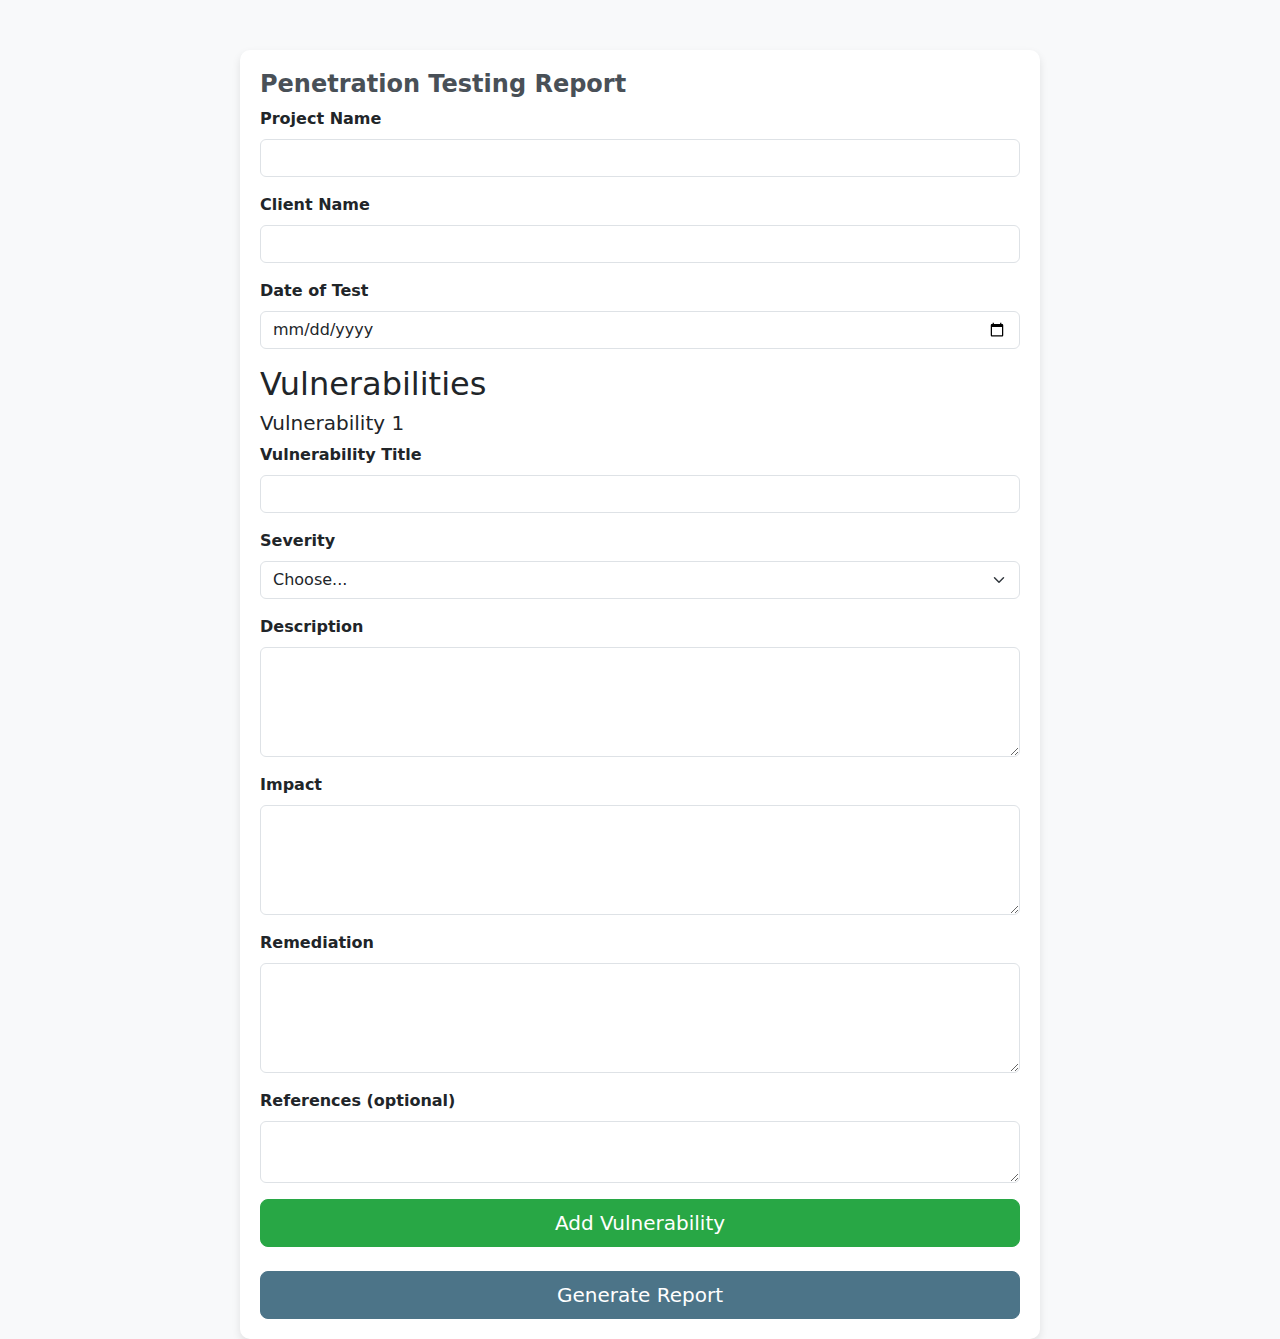
==== templates/index.html @ 9699807c "Initial project" ====
<!DOCTYPE html>
<html lang="en">
<head>
  <meta charset="UTF-8">
  <meta name="viewport" content="width=device-width, initial-scale=1.0">
  <title>Penetration Test Report Generator</title>
  <link href="https://cdn.jsdelivr.net/npm/bootstrap@5.3.0-alpha3/dist/css/bootstrap.min.css" rel="stylesheet">
  <style>
    body {
      background-color: #f8f9fa;
      padding-top: 50px;
    }
    .container {
      max-width: 800px;
      background-color: #fff;
      padding: 20px;
      border-radius: 10px;
      box-shadow: 0 4px 8px rgba(0, 0, 0, 0.1);
    }
    h1 {
      font-size: 24px;
      font-weight: bold;
      color: #495057;
    }
    .form-label {
      font-weight: bold;
    }
    .form-control, .form-select {
      margin-bottom: 15px;
    }
    .btn-submit {
      background-color: #4c7488;
      border-color: #4c7488;
      color: #fff;
    }
    .btn-submit:hover {
      background-color: #3b5b6e;
      border-color: #3b5b6e;
    }
    .btn-add-vuln {
      background-color: #28a745;
      border-color: #28a745;
      color: #fff;
    }
    .btn-add-vuln:hover {
      background-color: #218838;
      border-color: #218838;
    }
  </style>
</head>
<body>

<div class="container">
  <h1>Penetration Testing Report</h1>
  <form method="POST" action="/generate-report">
    <!-- Project Details -->
    <div class="mb-3">
      <label for="projectName" class="form-label">Project Name</label>
      <input type="text" class="form-control" id="projectName" name="projectName" required>
    </div>

    <div class="mb-3">
      <label for="clientName" class="form-label">Client Name</label>
      <input type="text" class="form-control" id="clientName" name="clientName" required>
    </div>

    <div class="mb-3">
      <label for="testDate" class="form-label">Date of Test</label>
      <input type="date" class="form-control" id="testDate" name="testDate" required>
    </div>

    <!-- Vulnerability Forms Container -->
    <div id="vuln-forms">
      <h2>Vulnerabilities</h2>
      <div class="vuln-form" id="vuln-form-1">
        <h5>Vulnerability 1</h5>
        <div class="mb-3">
          <label for="vulnerabilityTitle-1" class="form-label">Vulnerability Title</label>
          <input type="text" class="form-control" id="vulnerabilityTitle-1" name="vulnerabilityTitle[]" required>
        </div>

        <div class="mb-3">
          <label for="severity-1" class="form-label">Severity</label>
          <select class="form-select" id="severity-1" name="severity[]" required>
            <option value="">Choose...</option>
            <option value="Low">Low</option>
            <option value="Medium">Medium</option>
            <option value="High">High</option>
            <option value="Critical">Critical</option>
          </select>
        </div>

        <div class="mb-3">
          <label for="description-1" class="form-label">Description</label>
          <textarea class="form-control" id="description-1" name="description[]" rows="4" required></textarea>
        </div>

        <div class="mb-3">
          <label for="impact-1" class="form-label">Impact</label>
          <textarea class="form-control" id="impact-1" name="impact[]" rows="4" required></textarea>
        </div>

        <div class="mb-3">
          <label for="remediation-1" class="form-label">Remediation</label>
          <textarea class="form-control" id="remediation-1" name="remediation[]" rows="4" required></textarea>
        </div>

        <div class="mb-3">
          <label for="references-1" class="form-label">References (optional)</label>
          <textarea class="form-control" id="references-1" name="references[]" rows="2"></textarea>
        </div>
      </div>
    </div>

    <!-- Add Vulnerability Button -->
    <div class="d-grid gap-2">
      <button type="button" class="btn btn-add-vuln btn-lg" id="add-vuln-btn">Add Vulnerability</button>
    </div>

    <!-- Submit Button -->
    <div class="d-grid gap-2 mt-4">
      <button type="submit" class="btn btn-submit btn-lg">Generate Report</button>
    </div>
  </form>
</div>

<script>
  let vulnCount = 1;
  
  // Function to add a new vulnerability form
  document.getElementById('add-vuln-btn').addEventListener('click', function () {
    vulnCount++;
    const vulnFormsContainer = document.getElementById('vuln-forms');

    const newVulnForm = `
      <div class="vuln-form" id="vuln-form-${vulnCount}">
        <h5>Vulnerability ${vulnCount}</h5>
        <div class="mb-3">
          <label for="vulnerabilityTitle-${vulnCount}" class="form-label">Vulnerability Title</label>
          <input type="text" class="form-control" id="vulnerabilityTitle-${vulnCount}" name="vulnerabilityTitle[]" required>
        </div>

        <div class="mb-3">
          <label for="severity-${vulnCount}" class="form-label">Severity</label>
          <select class="form-select" id="severity-${vulnCount}" name="severity[]" required>
            <option value="">Choose...</option>
            <option value="Low">Low</option>
            <option value="Medium">Medium</option>
            <option value="High">High</option>
            <option value="Critical">Critical</option>
          </select>
        </div>

        <div class="mb-3">
          <label for="description-${vulnCount}" class="form-label">Description</label>
          <textarea class="form-control" id="description-${vulnCount}" name="description[]" rows="4" required></textarea>
        </div>

        <div class="mb-3">
          <label for="impact-${vulnCount}" class="form-label">Impact</label>
          <textarea class="form-control" id="impact-${vulnCount}" name="impact[]" rows="4" required></textarea>
        </div>

        <div class="mb-3">
          <label for="remediation-${vulnCount}" class="form-label">Remediation</label>
          <textarea class="form-control" id="remediation-${vulnCount}" name="remediation[]" rows="4" required></textarea>
        </div>

        <div class="mb-3">
          <label for="references-${vulnCount}" class="form-label">References (optional)</label>
          <textarea class="form-control" id="references-${vulnCount}" name="references[]" rows="2"></textarea>
        </div>
      </div>
    `;

    vulnFormsContainer.insertAdjacentHTML('beforeend', newVulnForm);
  });
</script>

<script src="https://cdn.jsdelivr.net/npm/bootstrap@5.3.0-alpha3/dist/js/bootstrap.bundle.min.js"></script>
</body>
</html>
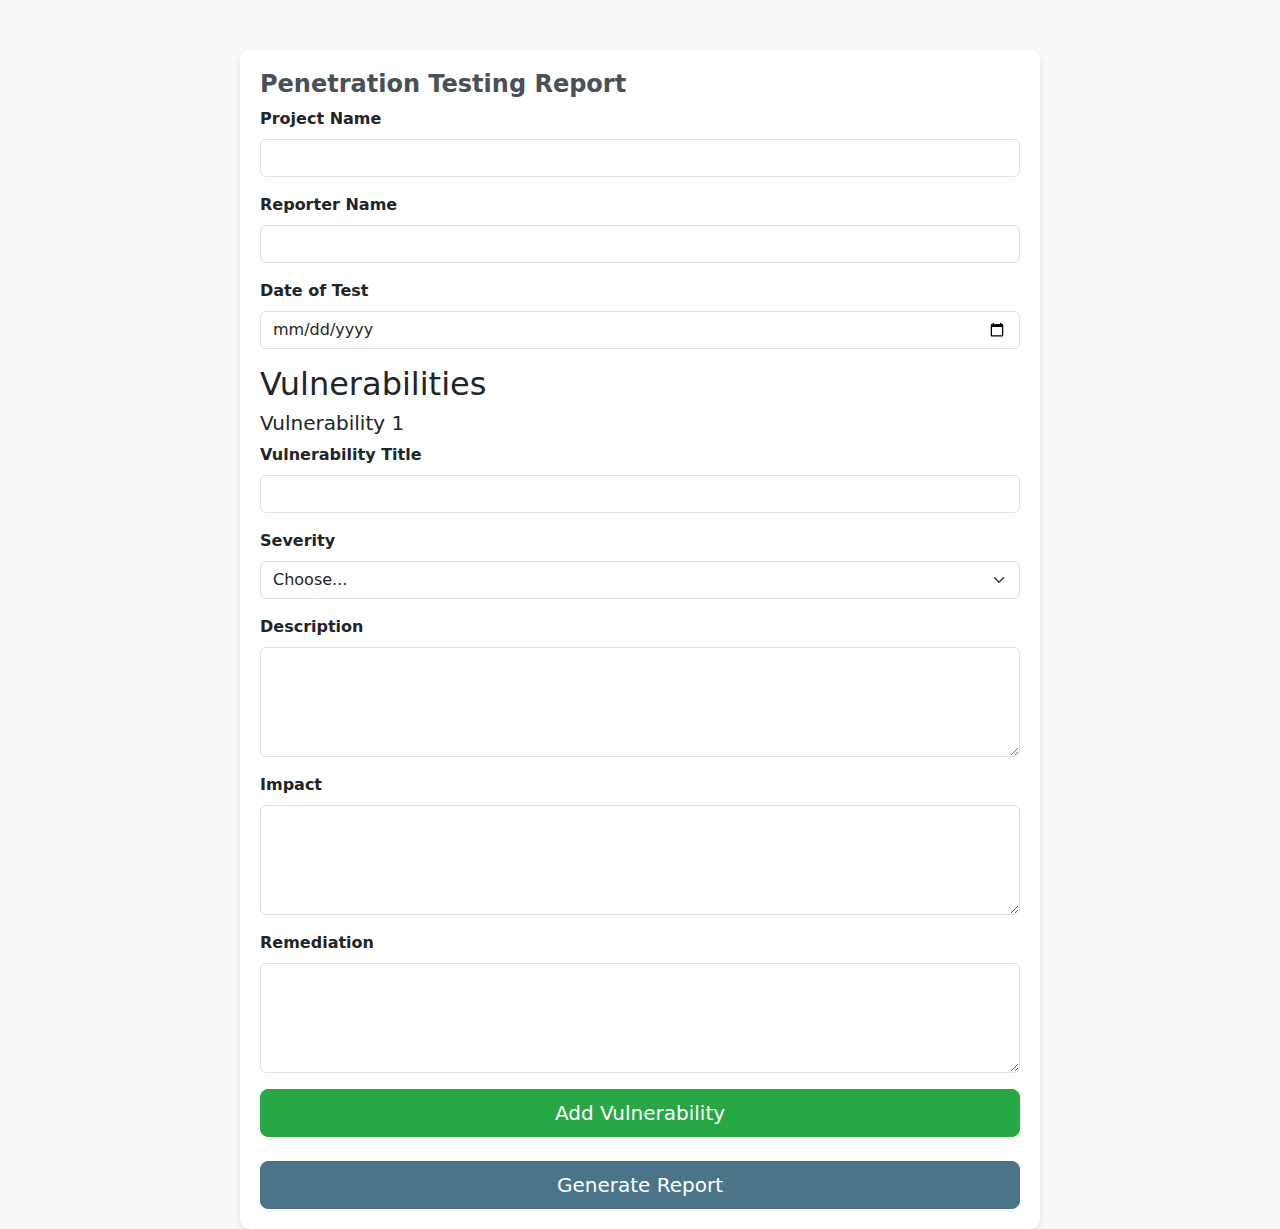
==== commit bbd8835d: "Flask app" ====
--- a/templates/index.html
+++ b/templates/index.html
@@ -53,6 +53,7 @@
 <div class="container">
   <h1>Penetration Testing Report</h1>
   <form method="POST" action="/generate-report">
+    <input type="hidden" class="form-control" id="vulnCount" name="vulnCount" required value="1">
     <!-- Project Details -->
     <div class="mb-3">
       <label for="projectName" class="form-label">Project Name</label>
@@ -60,8 +61,8 @@
     </div>
 
     <div class="mb-3">
-      <label for="clientName" class="form-label">Client Name</label>
-      <input type="text" class="form-control" id="clientName" name="clientName" required>
+      <label for="reporterName" class="form-label">Reporter Name</label>
+      <input type="text" class="form-control" id="reporterName" name="reporterName" required>
     </div>
 
     <div class="mb-3">
@@ -76,12 +77,12 @@
         <h5>Vulnerability 1</h5>
         <div class="mb-3">
           <label for="vulnerabilityTitle-1" class="form-label">Vulnerability Title</label>
-          <input type="text" class="form-control" id="vulnerabilityTitle-1" name="vulnerabilityTitle[]" required>
+          <input type="text" class="form-control" id="vulnerabilityTitle-1" name="vulnerabilityTitle-1" required>
         </div>
 
         <div class="mb-3">
           <label for="severity-1" class="form-label">Severity</label>
-          <select class="form-select" id="severity-1" name="severity[]" required>
+          <select class="form-select" id="severity-1" name="severity-1" required>
             <option value="">Choose...</option>
             <option value="Low">Low</option>
             <option value="Medium">Medium</option>
@@ -92,22 +93,17 @@
 
         <div class="mb-3">
           <label for="description-1" class="form-label">Description</label>
-          <textarea class="form-control" id="description-1" name="description[]" rows="4" required></textarea>
+          <textarea class="form-control" id="description-1" name="description-1" rows="4" required></textarea>
         </div>
 
         <div class="mb-3">
           <label for="impact-1" class="form-label">Impact</label>
-          <textarea class="form-control" id="impact-1" name="impact[]" rows="4" required></textarea>
+          <textarea class="form-control" id="impact-1" name="impact-1" rows="4" required></textarea>
         </div>
 
         <div class="mb-3">
           <label for="remediation-1" class="form-label">Remediation</label>
-          <textarea class="form-control" id="remediation-1" name="remediation[]" rows="4" required></textarea>
-        </div>
-
-        <div class="mb-3">
-          <label for="references-1" class="form-label">References (optional)</label>
-          <textarea class="form-control" id="references-1" name="references[]" rows="2"></textarea>
+          <textarea class="form-control" id="remediation-1" name="remediation-1" rows="4" required></textarea>
         </div>
       </div>
     </div>
@@ -130,6 +126,7 @@
   // Function to add a new vulnerability form
   document.getElementById('add-vuln-btn').addEventListener('click', function () {
     vulnCount++;
+    document.getElementById("vulnCount").value = vulnCount;
     const vulnFormsContainer = document.getElementById('vuln-forms');
 
     const newVulnForm = `
@@ -142,7 +139,7 @@
 
         <div class="mb-3">
           <label for="severity-${vulnCount}" class="form-label">Severity</label>
-          <select class="form-select" id="severity-${vulnCount}" name="severity[]" required>
+          <select class="form-select" id="severity-${vulnCount}" name="severity-${vulnCount}" required>
             <option value="">Choose...</option>
             <option value="Low">Low</option>
             <option value="Medium">Medium</option>
@@ -153,22 +150,17 @@
 
         <div class="mb-3">
           <label for="description-${vulnCount}" class="form-label">Description</label>
-          <textarea class="form-control" id="description-${vulnCount}" name="description[]" rows="4" required></textarea>
+          <textarea class="form-control" id="description-${vulnCount}" name="description[${vulnCount}]" rows="4" required></textarea>
         </div>
 
         <div class="mb-3">
           <label for="impact-${vulnCount}" class="form-label">Impact</label>
-          <textarea class="form-control" id="impact-${vulnCount}" name="impact[]" rows="4" required></textarea>
+          <textarea class="form-control" id="impact-${vulnCount}" name="impact[${vulnCount}]" rows="4" required></textarea>
         </div>
 
         <div class="mb-3">
           <label for="remediation-${vulnCount}" class="form-label">Remediation</label>
-          <textarea class="form-control" id="remediation-${vulnCount}" name="remediation[]" rows="4" required></textarea>
-        </div>
-
-        <div class="mb-3">
-          <label for="references-${vulnCount}" class="form-label">References (optional)</label>
-          <textarea class="form-control" id="references-${vulnCount}" name="references[]" rows="2"></textarea>
+          <textarea class="form-control" id="remediation-${vulnCount}" name="remediation[${vulnCount}]" rows="4" required></textarea>
         </div>
       </div>
     `;
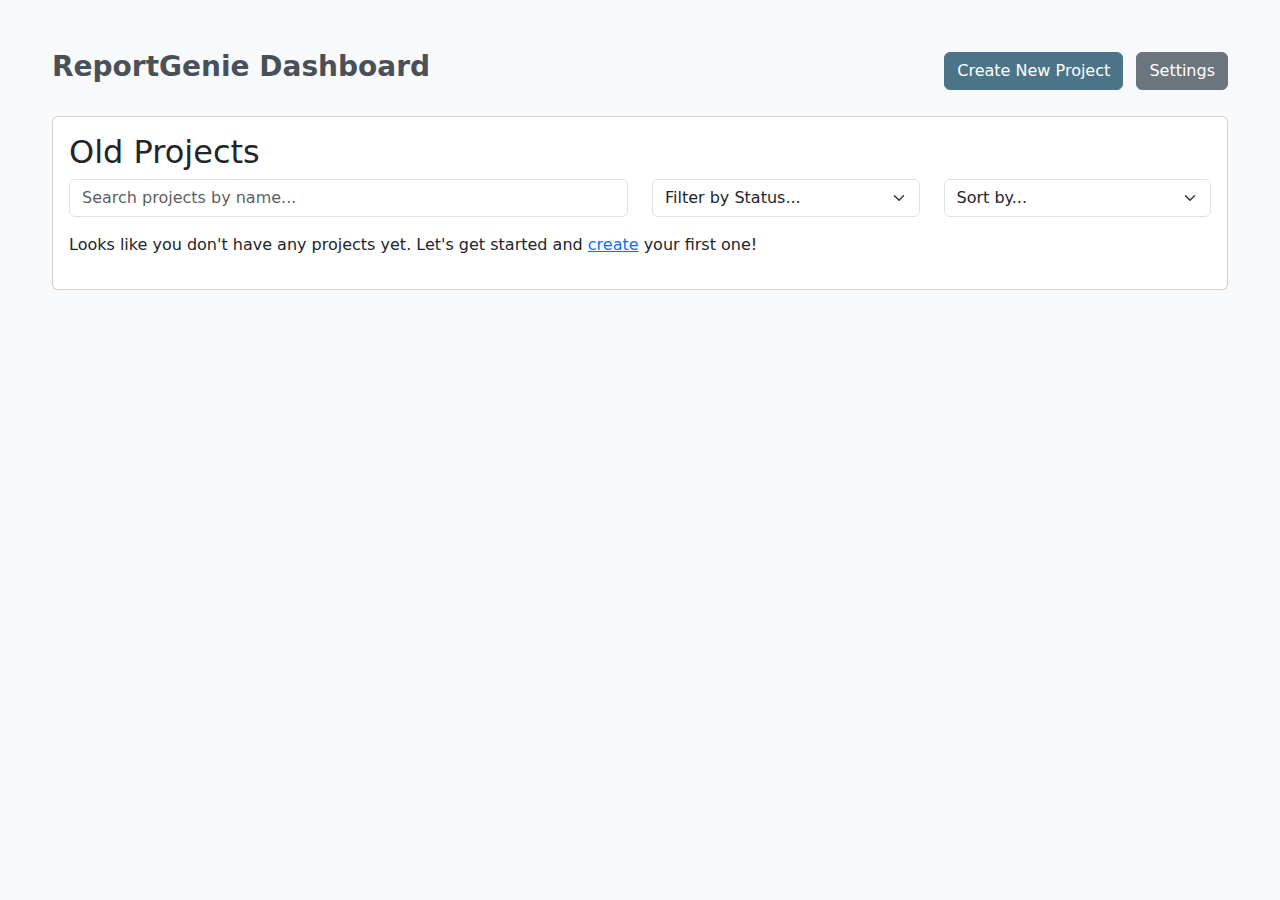
==== commit 0916a78b: "Index page" ====
--- a/templates/index.html
+++ b/templates/index.html
@@ -3,7 +3,7 @@
 <head>
   <meta charset="UTF-8">
   <meta name="viewport" content="width=device-width, initial-scale=1.0">
-  <title>Penetration Test Report Generator</title>
+  <title>ReportGenie - Dashboard</title>
   <link href="https://cdn.jsdelivr.net/npm/bootstrap@5.3.0-alpha3/dist/css/bootstrap.min.css" rel="stylesheet">
   <style>
     body {
@@ -11,162 +11,130 @@
       padding-top: 50px;
     }
     .container {
-      max-width: 800px;
-      background-color: #fff;
-      padding: 20px;
-      border-radius: 10px;
-      box-shadow: 0 4px 8px rgba(0, 0, 0, 0.1);
+      max-width: 1200px;
     }
     h1 {
-      font-size: 24px;
+      font-size: 28px;
       font-weight: bold;
       color: #495057;
     }
-    .form-label {
-      font-weight: bold;
-    }
-    .form-control, .form-select {
-      margin-bottom: 15px;
-    }
-    .btn-submit {
+    .btn-create {
       background-color: #4c7488;
       border-color: #4c7488;
       color: #fff;
     }
-    .btn-submit:hover {
+    .btn-create:hover {
       background-color: #3b5b6e;
       border-color: #3b5b6e;
     }
-    .btn-add-vuln {
-      background-color: #28a745;
-      border-color: #28a745;
+    .btn-settings {
+      background-color: #6c757d;
+      border-color: #6c757d;
       color: #fff;
     }
-    .btn-add-vuln:hover {
-      background-color: #218838;
-      border-color: #218838;
+    .btn-settings:hover {
+      background-color: #5a6268;
+      border-color: #5a6268;
+    }
+    .btn-action {
+      margin-right: 5px;
     }
   </style>
 </head>
 <body>
 
 <div class="container">
-  <h1>Penetration Testing Report</h1>
-  <form method="POST" action="/generate-report">
-    <input type="hidden" class="form-control" id="vulnCount" name="vulnCount" required value="1">
-    <!-- Project Details -->
-    <div class="mb-3">
-      <label for="projectName" class="form-label">Project Name</label>
-      <input type="text" class="form-control" id="projectName" name="projectName" required>
+  <!-- Header Section -->
+  <header class="d-flex justify-content-between align-items-center mb-4">
+    <h1>ReportGenie Dashboard</h1>
+    <div>
+      <a href="/generate" class="btn btn-create me-2">Create New Project</a>
+      <button type="button" class="btn btn-settings" id="settings-btn">Settings</button>
     </div>
+  </header>
 
-    <div class="mb-3">
-      <label for="reporterName" class="form-label">Reporter Name</label>
-      <input type="text" class="form-control" id="reporterName" name="reporterName" required>
-    </div>
-
-    <div class="mb-3">
-      <label for="testDate" class="form-label">Date of Test</label>
-      <input type="date" class="form-control" id="testDate" name="testDate" required>
-    </div>
-
-    <!-- Vulnerability Forms Container -->
-    <div id="vuln-forms">
-      <h2>Vulnerabilities</h2>
-      <div class="vuln-form" id="vuln-form-1">
-        <h5>Vulnerability 1</h5>
-        <div class="mb-3">
-          <label for="vulnerabilityTitle-1" class="form-label">Vulnerability Title</label>
-          <input type="text" class="form-control" id="vulnerabilityTitle-1" name="vulnerabilityTitle-1" required>
+  <!-- Existing Projects List Section -->
+  <div class="card mb-4">
+    <div class="card-body">
+      <h2>Old Projects</h2>
+      <!-- Search and Filter Options -->
+      <div class="row mb-3">
+        <div class="col-md-6">
+          <input type="text" class="form-control" id="searchProjects" placeholder="Search projects by name...">
         </div>
-
-        <div class="mb-3">
-          <label for="severity-1" class="form-label">Severity</label>
-          <select class="form-select" id="severity-1" name="severity-1" required>
-            <option value="">Choose...</option>
-            <option value="Low">Low</option>
-            <option value="Medium">Medium</option>
-            <option value="High">High</option>
-            <option value="Critical">Critical</option>
+        <div class="col-md-3">
+          <select class="form-select" id="filterStatus">
+            <option value="">Filter by Status...</option>
+            <option value="In Progress">In Progress</option>
+            <option value="Completed">Completed</option>
           </select>
         </div>
-
-        <div class="mb-3">
-          <label for="description-1" class="form-label">Description</label>
-          <textarea class="form-control" id="description-1" name="description-1" rows="4" required></textarea>
-        </div>
-
-        <div class="mb-3">
-          <label for="impact-1" class="form-label">Impact</label>
-          <textarea class="form-control" id="impact-1" name="impact-1" rows="4" required></textarea>
-        </div>
-
-        <div class="mb-3">
-          <label for="remediation-1" class="form-label">Remediation</label>
-          <textarea class="form-control" id="remediation-1" name="remediation-1" rows="4" required></textarea>
+        <div class="col-md-3">
+          <select class="form-select" id="sortProjects">
+            <option value="">Sort by...</option>
+            <option value="name">Name</option>
+            <option value="date">Date</option>
+            <option value="status">Status</option>
+          </select>
         </div>
       </div>
+
+      <!-- Projects Table -->
+      <table class="table table-bordered" id="projectsTable" style="display: none;">
+        <thead>
+          <tr>
+            <th>Project Name</th>
+            <th>Date of Test</th>
+            <th>Status</th>
+            <th>Actions</th>
+          </tr>
+        </thead>
+        <tbody>
+          <!-- Projects will be added dynamically here -->
+        </tbody>
+      </table>
+      <!-- Empty State -->
+      <div id="noProjectsMessage">
+        <p>Looks like you don't have any projects yet. Let's get started and <a href="/generate">create</a> your first one!</p>
+      </div>
     </div>
-
-    <!-- Add Vulnerability Button -->
-    <div class="d-grid gap-2">
-      <button type="button" class="btn btn-add-vuln btn-lg" id="add-vuln-btn">Add Vulnerability</button>
-    </div>
-
-    <!-- Submit Button -->
-    <div class="d-grid gap-2 mt-4">
-      <button type="submit" class="btn btn-submit btn-lg">Generate Report</button>
-    </div>
-  </form>
+  </div>
 </div>
 
 <script>
-  let vulnCount = 1;
-  
-  // Function to add a new vulnerability form
-  document.getElementById('add-vuln-btn').addEventListener('click', function () {
-    vulnCount++;
-    document.getElementById("vulnCount").value = vulnCount;
-    const vulnFormsContainer = document.getElementById('vuln-forms');
+    fetch('/projects')
+      .then(response => response.json())
+      .then(data => {
+        const projectsTable = document.getElementById('projectsTable');
+        const projectsTableBody = projectsTable.querySelector('tbody');
+        const noProjectsMessage = document.getElementById('noProjectsMessage');
+        console.log(data);
+        
+        if (data.length > 0) {
+          noProjectsMessage.style.display = 'none';
+          projectsTable.style.display = 'table';
 
-    const newVulnForm = `
-      <div class="vuln-form" id="vuln-form-${vulnCount}">
-        <h5>Vulnerability ${vulnCount}</h5>
-        <div class="mb-3">
-          <label for="vulnerabilityTitle-${vulnCount}" class="form-label">Vulnerability Title</label>
-          <input type="text" class="form-control" id="vulnerabilityTitle-${vulnCount}" name="vulnerabilityTitle[]" required>
-        </div>
-
-        <div class="mb-3">
-          <label for="severity-${vulnCount}" class="form-label">Severity</label>
-          <select class="form-select" id="severity-${vulnCount}" name="severity-${vulnCount}" required>
-            <option value="">Choose...</option>
-            <option value="Low">Low</option>
-            <option value="Medium">Medium</option>
-            <option value="High">High</option>
-            <option value="Critical">Critical</option>
-          </select>
-        </div>
-
-        <div class="mb-3">
-          <label for="description-${vulnCount}" class="form-label">Description</label>
-          <textarea class="form-control" id="description-${vulnCount}" name="description[${vulnCount}]" rows="4" required></textarea>
-        </div>
-
-        <div class="mb-3">
-          <label for="impact-${vulnCount}" class="form-label">Impact</label>
-          <textarea class="form-control" id="impact-${vulnCount}" name="impact[${vulnCount}]" rows="4" required></textarea>
-        </div>
-
-        <div class="mb-3">
-          <label for="remediation-${vulnCount}" class="form-label">Remediation</label>
-          <textarea class="form-control" id="remediation-${vulnCount}" name="remediation[${vulnCount}]" rows="4" required></textarea>
-        </div>
-      </div>
-    `;
-
-    vulnFormsContainer.insertAdjacentHTML('beforeend', newVulnForm);
-  });
+          data.forEach((project, index) => {
+            const row = document.createElement('tr');
+            row.innerHTML = `
+              <td>${project.name}</td>
+              <td>${project.date}</td>
+              <td>${project.status}</td>
+              <td>
+                <button type="button" class="btn btn-primary btn-action">Edit</button>
+                <button type="button" class="btn btn-success btn-action">Download Report</button>
+                <button type="button" class="btn btn-danger btn-action">Delete</button>
+              </td>
+            `;
+            projectsTableBody.appendChild(row);
+          });
+        } else {
+          noProjectsMessage.style.display = 'block';
+        }
+      })
+      .catch(error => {
+        console.error('Error fetching projects:', error);
+      });
 </script>
 
 <script src="https://cdn.jsdelivr.net/npm/bootstrap@5.3.0-alpha3/dist/js/bootstrap.bundle.min.js"></script>
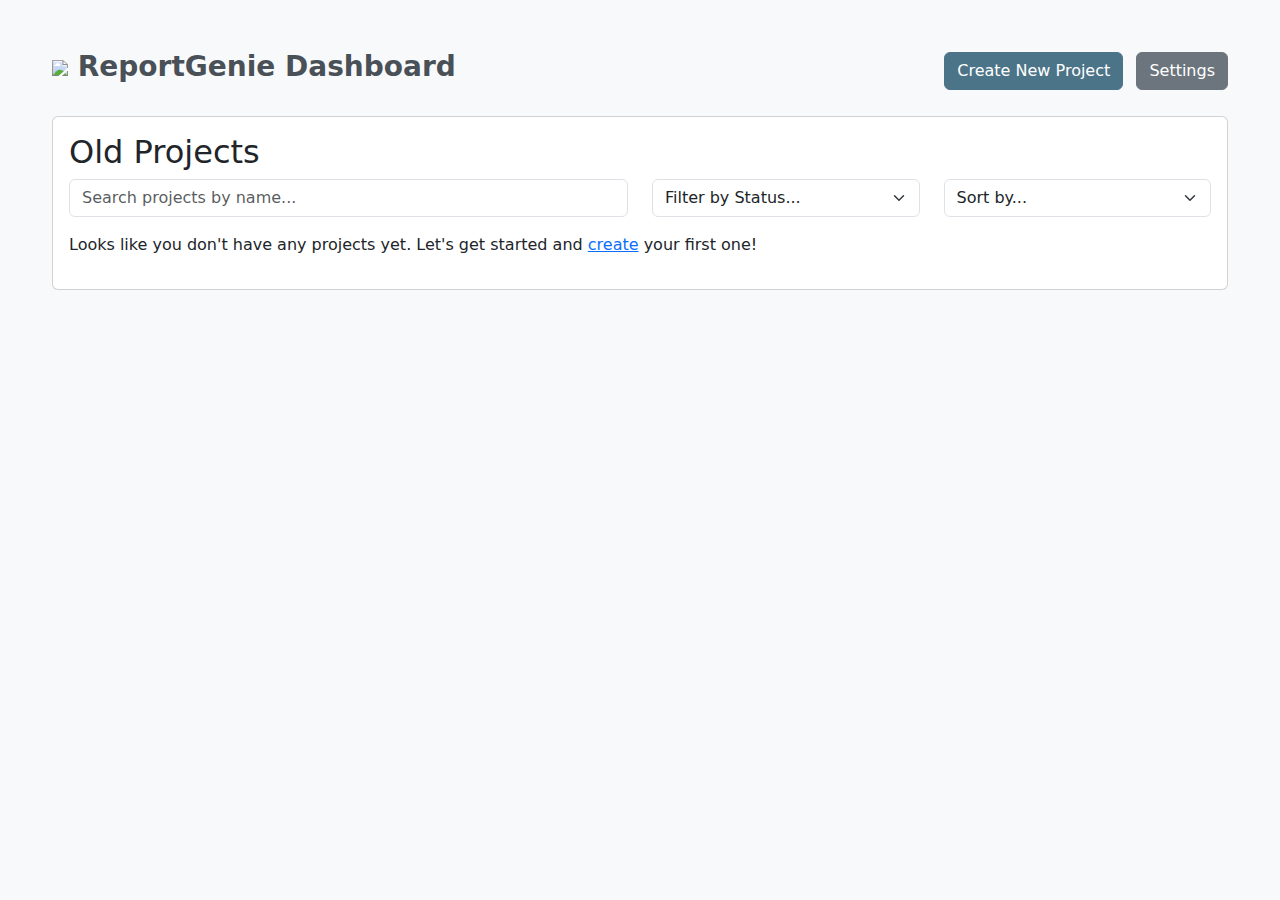
==== commit 6388befe: "Database, edit, delete" ====
--- a/templates/index.html
+++ b/templates/index.html
@@ -46,7 +46,7 @@
 <div class="container">
   <!-- Header Section -->
   <header class="d-flex justify-content-between align-items-center mb-4">
-    <h1>ReportGenie Dashboard</h1>
+    <h1><img src="favicon.ico" width="50" /> ReportGenie Dashboard</h1>
     <div>
       <a href="/generate" class="btn btn-create me-2">Create New Project</a>
       <button type="button" class="btn btn-settings" id="settings-btn">Settings</button>
@@ -73,8 +73,8 @@
           <select class="form-select" id="sortProjects">
             <option value="">Sort by...</option>
             <option value="name">Name</option>
-            <option value="date">Date</option>
-            <option value="status">Status</option>
+            <option value="date">Start Date</option>
+            <option value="status">End Date</option>
           </select>
         </div>
       </div>
@@ -108,7 +108,6 @@
         const projectsTable = document.getElementById('projectsTable');
         const projectsTableBody = projectsTable.querySelector('tbody');
         const noProjectsMessage = document.getElementById('noProjectsMessage');
-        console.log(data);
         
         if (data.length > 0) {
           noProjectsMessage.style.display = 'none';
@@ -117,13 +116,13 @@
           data.forEach((project, index) => {
             const row = document.createElement('tr');
             row.innerHTML = `
-              <td>${project.name}</td>
-              <td>${project.date}</td>
-              <td>${project.status}</td>
+              <td>${project.project_name}</td>
+              <td>${project.start_date}</td>
+              <td>${project.end_date}</td>
               <td>
-                <button type="button" class="btn btn-primary btn-action">Edit</button>
-                <button type="button" class="btn btn-success btn-action">Download Report</button>
-                <button type="button" class="btn btn-danger btn-action">Delete</button>
+                <a href="/edit?project_id=${project.project_id}" class="btn btn-primary btn-action" role="button">Edit</a>
+                <a href="#link" class="btn btn-success btn-action" role="button">Download Report</a>
+                <a href="/delete?project_id=${project.project_id}" class="btn btn-danger btn-action" role="button">Delete</a>
               </td>
             `;
             projectsTableBody.appendChild(row);
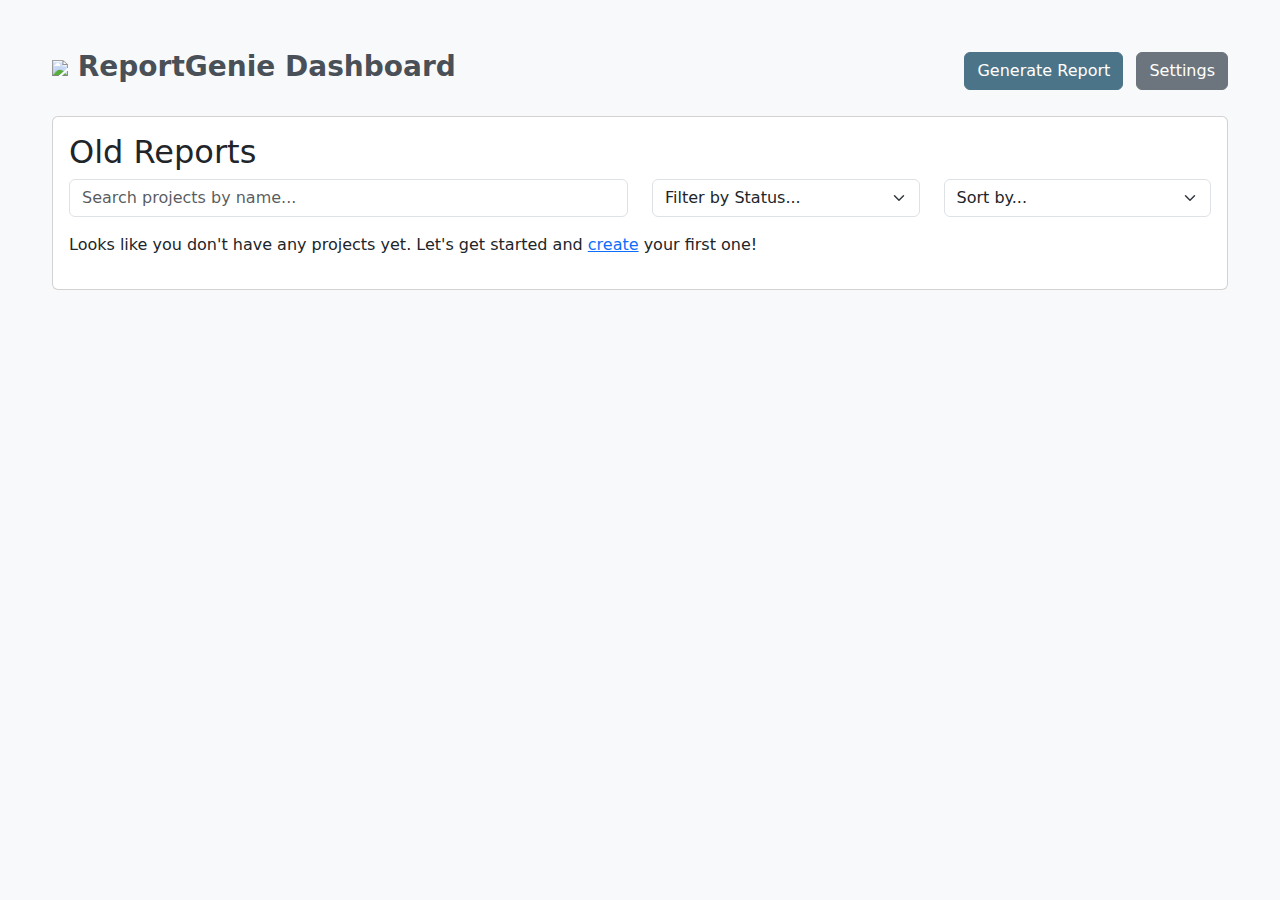
==== commit 98a4cf79: "Rich text, other changes" ====
--- a/templates/index.html
+++ b/templates/index.html
@@ -48,7 +48,7 @@
   <header class="d-flex justify-content-between align-items-center mb-4">
     <h1><img src="favicon.ico" width="50" /> ReportGenie Dashboard</h1>
     <div>
-      <a href="/generate" class="btn btn-create me-2">Create New Project</a>
+      <a href="/generate" class="btn btn-create me-2">Generate Report</a>
       <button type="button" class="btn btn-settings" id="settings-btn">Settings</button>
     </div>
   </header>
@@ -56,7 +56,7 @@
   <!-- Existing Projects List Section -->
   <div class="card mb-4">
     <div class="card-body">
-      <h2>Old Projects</h2>
+      <h2>Old Reports</h2>
       <!-- Search and Filter Options -->
       <div class="row mb-3">
         <div class="col-md-6">
@@ -121,7 +121,7 @@
               <td>${project.end_date}</td>
               <td>
                 <a href="/edit?project_id=${project.project_id}" class="btn btn-primary btn-action" role="button">Edit</a>
-                <a href="#link" class="btn btn-success btn-action" role="button">Download Report</a>
+                <a href="/download?project_id=${project.project_id}" class="btn btn-success btn-action" role="button">Download Report</a>
                 <a href="/delete?project_id=${project.project_id}" class="btn btn-danger btn-action" role="button">Delete</a>
               </td>
             `;
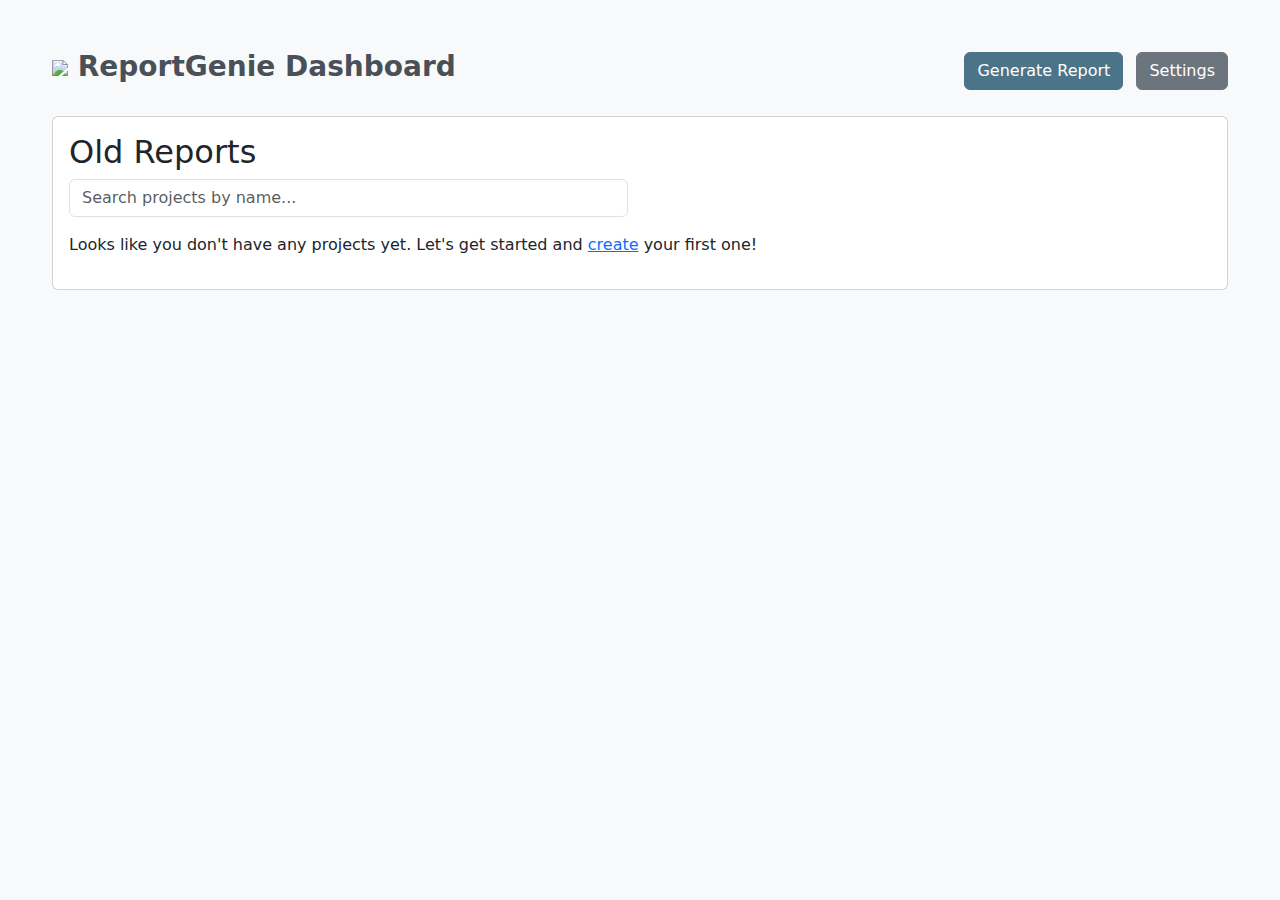
==== commit 536ce3fd: "Index page change, logo color" ====
--- a/templates/index.html
+++ b/templates/index.html
@@ -39,6 +39,17 @@
     .btn-action {
       margin-right: 5px;
     }
+    .sortable {
+      cursor: pointer;
+    }
+    .ascending::after {
+      content: '\2191';
+      margin-left: 5px;
+    }
+    .descending::after {
+      content: '\2193';
+      margin-left: 5px;
+    }
   </style>
 </head>
 <body>
@@ -46,7 +57,7 @@
 <div class="container">
   <!-- Header Section -->
   <header class="d-flex justify-content-between align-items-center mb-4">
-    <h1><img src="favicon.ico" width="50" /> ReportGenie Dashboard</h1>
+    <h1><img src="favicon.ico" width="100" /> ReportGenie Dashboard</h1>
     <div>
       <a href="/generate" class="btn btn-create me-2">Generate Report</a>
       <button type="button" class="btn btn-settings" id="settings-btn">Settings</button>
@@ -57,25 +68,10 @@
   <div class="card mb-4">
     <div class="card-body">
       <h2>Old Reports</h2>
-      <!-- Search and Filter Options -->
+      <!-- Search Option -->
       <div class="row mb-3">
         <div class="col-md-6">
           <input type="text" class="form-control" id="searchProjects" placeholder="Search projects by name...">
-        </div>
-        <div class="col-md-3">
-          <select class="form-select" id="filterStatus">
-            <option value="">Filter by Status...</option>
-            <option value="In Progress">In Progress</option>
-            <option value="Completed">Completed</option>
-          </select>
-        </div>
-        <div class="col-md-3">
-          <select class="form-select" id="sortProjects">
-            <option value="">Sort by...</option>
-            <option value="name">Name</option>
-            <option value="date">Start Date</option>
-            <option value="status">End Date</option>
-          </select>
         </div>
       </div>
 
@@ -83,9 +79,9 @@
       <table class="table table-bordered" id="projectsTable" style="display: none;">
         <thead>
           <tr>
-            <th>Project Name</th>
-            <th>Date of Test</th>
-            <th>Status</th>
+            <th id="titleHeader" class="sortable">Project Name</th>
+            <th id="dateHeader" class="sortable">Test Date</th>
+            <th id="vulnCountHeader" class="sortable">Vulnerability Count</th>
             <th>Actions</th>
           </tr>
         </thead>
@@ -102,38 +98,69 @@
 </div>
 
 <script>
+    const searchInput = document.getElementById('searchProjects');
+    const projectsTable = document.getElementById('projectsTable');
+    const projectsTableBody = projectsTable.querySelector('tbody');
+    const noProjectsMessage = document.getElementById('noProjectsMessage');
+    let projectsData = [];
+
     fetch('/projects')
       .then(response => response.json())
       .then(data => {
-        const projectsTable = document.getElementById('projectsTable');
-        const projectsTableBody = projectsTable.querySelector('tbody');
-        const noProjectsMessage = document.getElementById('noProjectsMessage');
-        
-        if (data.length > 0) {
-          noProjectsMessage.style.display = 'none';
-          projectsTable.style.display = 'table';
-
-          data.forEach((project, index) => {
-            const row = document.createElement('tr');
-            row.innerHTML = `
-              <td>${project.project_name}</td>
-              <td>${project.start_date}</td>
-              <td>${project.end_date}</td>
-              <td>
-                <a href="/edit?project_id=${project.project_id}" class="btn btn-primary btn-action" role="button">Edit</a>
-                <a href="/download?project_id=${project.project_id}" class="btn btn-success btn-action" role="button">Download Report</a>
-                <a href="/delete?project_id=${project.project_id}" class="btn btn-danger btn-action" role="button">Delete</a>
-              </td>
-            `;
-            projectsTableBody.appendChild(row);
-          });
-        } else {
-          noProjectsMessage.style.display = 'block';
-        }
+        projectsData = data;
+        updateProjectsTable();
       })
       .catch(error => {
         console.error('Error fetching projects:', error);
       });
+
+    function updateProjectsTable() {
+      projectsTableBody.innerHTML = '';
+      const filteredProjects = projectsData.filter(project =>
+        project.project_name.toLowerCase().includes(searchInput.value.toLowerCase())
+      );
+
+      if (filteredProjects.length > 0) {
+        noProjectsMessage.style.display = 'none';
+        projectsTable.style.display = 'table';
+
+        filteredProjects.forEach((project) => {
+          const row = document.createElement('tr');
+          row.innerHTML = `
+            <td>${project.project_name}</td>
+            <td>${project.start_date}</td>
+            <td>${project.vuln_count}</td>
+            <td>
+              <a href="/edit?project_id=${project.project_id}" class="btn btn-primary btn-action" role="button">Edit</a>
+              <a href="/download?project_id=${project.project_id}" class="btn btn-success btn-action" role="button">Download Report</a>
+              <a href="/delete?project_id=${project.project_id}" class="btn btn-danger btn-action" role="button">Delete</a>
+            </td>
+          `;
+          projectsTableBody.appendChild(row);
+        });
+      } else {
+        noProjectsMessage.style.display = 'block';
+        projectsTable.style.display = 'none';
+      }
+    }
+
+    searchInput.addEventListener('input', updateProjectsTable);
+
+    document.querySelectorAll('.sortable').forEach(header => {
+      let ascending = true;
+      header.addEventListener('click', () => {
+        const columnKey = header.id === 'titleHeader' ? 'project_name' : header.id === 'dateHeader' ? 'start_date' : 'vuln_count';
+        projectsData.sort((a, b) => {
+          if (a[columnKey] < b[columnKey]) return ascending ? -1 : 1;
+          if (a[columnKey] > b[columnKey]) return ascending ? 1 : -1;
+          return 0;
+        });
+        ascending = !ascending;
+        document.querySelectorAll('.sortable').forEach(h => h.classList.remove('ascending', 'descending'));
+        header.classList.add(ascending ? 'ascending' : 'descending');
+        updateProjectsTable();
+      });
+    });
 </script>
 
 <script src="https://cdn.jsdelivr.net/npm/bootstrap@5.3.0-alpha3/dist/js/bootstrap.bundle.min.js"></script>
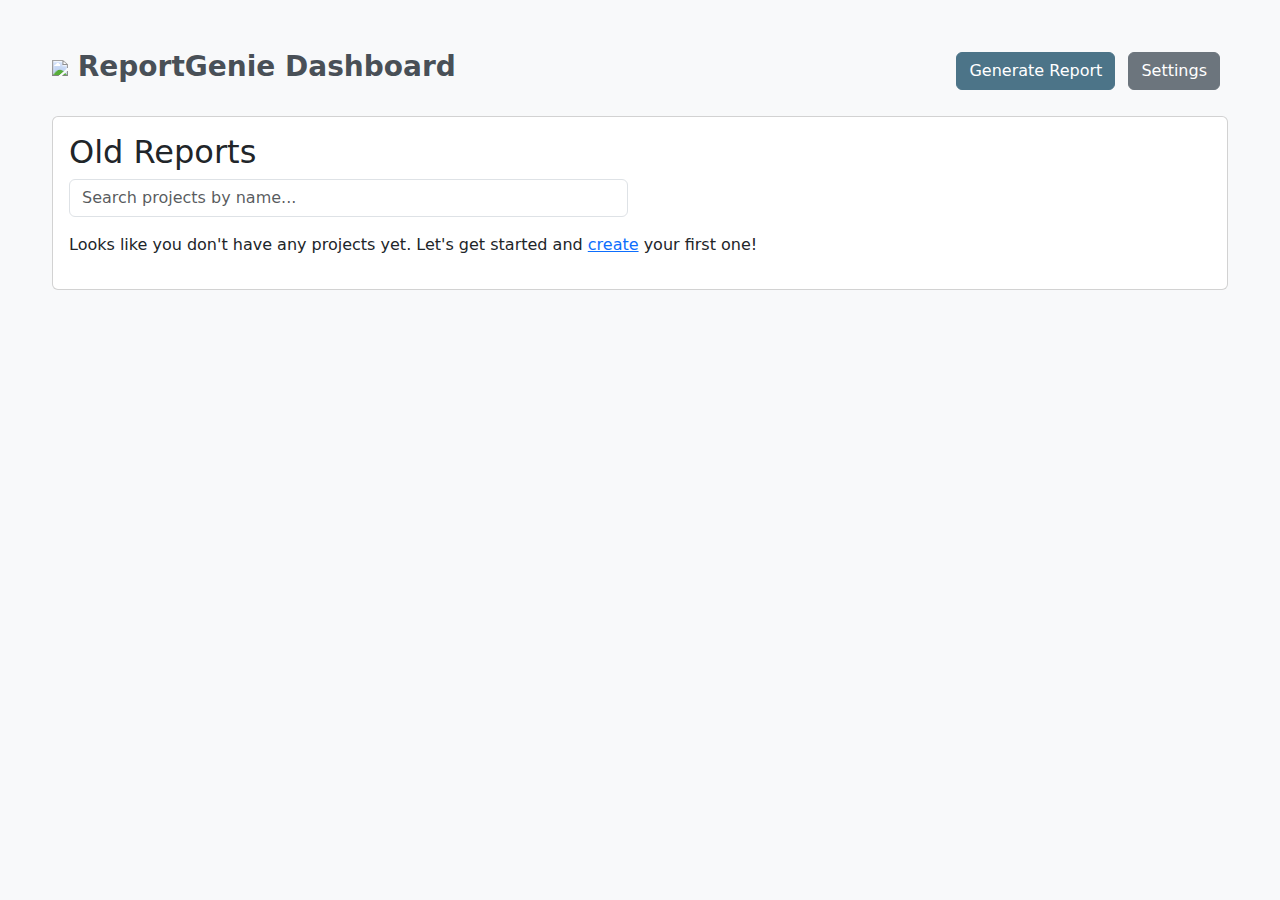
==== commit f3f9d4fc: "Settings" ====
--- a/templates/index.html
+++ b/templates/index.html
@@ -60,7 +60,7 @@
     <h1><img src="favicon.ico" width="100" /> ReportGenie Dashboard</h1>
     <div>
       <a href="/generate" class="btn btn-create me-2">Generate Report</a>
-      <button type="button" class="btn btn-settings" id="settings-btn">Settings</button>
+      <a href="/settings" class="btn btn-settings me-2">Settings</a>
     </div>
   </header>
 
